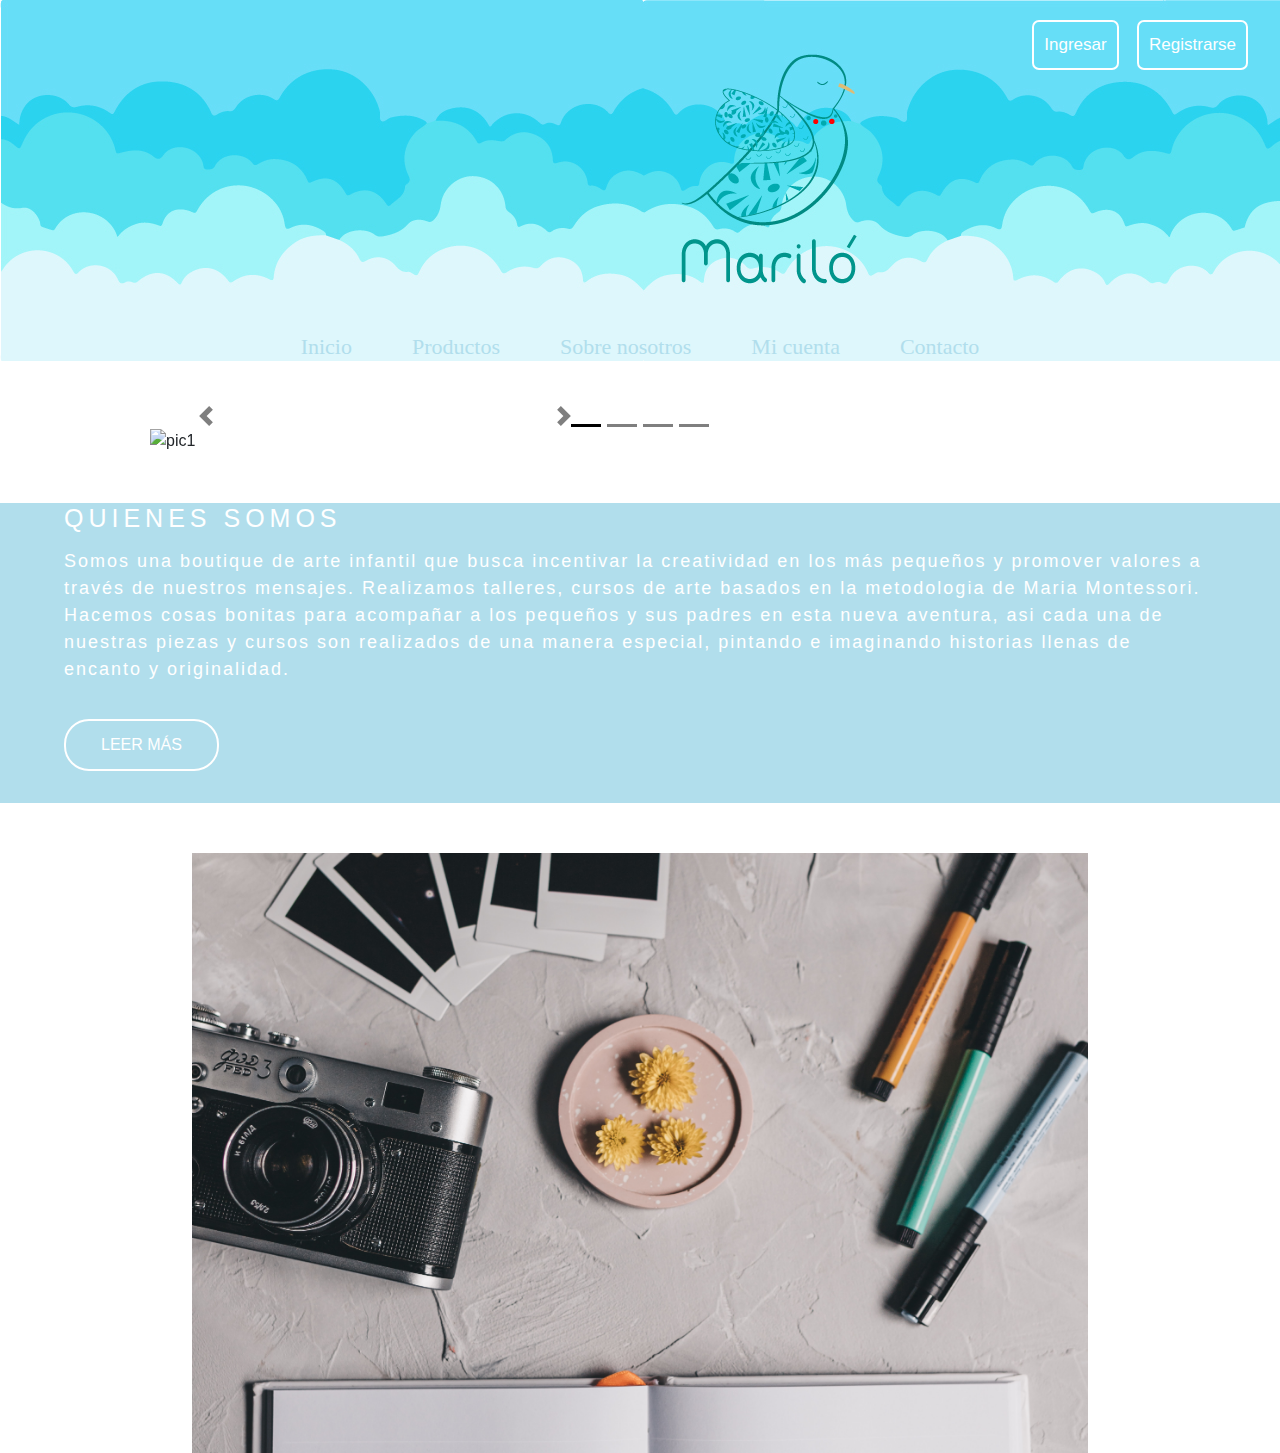
==== index.html @ e7c9cf76 "guardar cambios" ====
<!DOCTYPE html>
<html lang="en">
<head>
  <title>Bootstrap 4 Website Example</title>
  <meta charset="utf-8">
  <meta name="viewport" content="width=device-width, initial-scale=1">
  <link rel="stylesheet" href="https://maxcdn.bootstrapcdn.com/bootstrap/4.5.2/css/bootstrap.min.css">
  <script src="https://ajax.googleapis.com/ajax/libs/jquery/3.5.1/jquery.min.js"></script>
  <script src="https://cdnjs.cloudflare.com/ajax/libs/popper.js/1.16.0/umd/popper.min.js"></script>
  <script src="https://maxcdn.bootstrapcdn.com/bootstrap/4.5.2/js/bootstrap.min.js"></script>
  <style>
 
  </style>
</head>
<link rel="stylesheet" href="estilos.css">
<body>


    <header>
        <section class="banner">
            <div class="banner-container">
                <img src="./img/logo.jpg" alt="">
                <div class="btn-container">
                    <button  class="btn-banner">
                        
                        <a class="btn-banner-content" href="login.html">Ingresar</a>
                    </button>
                    
                    <button class="btn-banner" id="btn-registrar">
                        <a class="btn-banner-content" href="./registro.html">Registrarse</a>
                    </button>
                </div>

            </div>
        </section>
        <nav class="navegation">
            <ul class="navegation-content">
                <li class="navegation-content-item">
                    <a href="">Inicio</a>    
                </li>
                </li>
                <li class="navegation-content-item">
                    <a href="">Productos</a>    
                </li>
                </li>
                <li class="navegation-content-item">
                    <a href="">Sobre nosotros</a>    
                </li>
                <li class="navegation-content-item">
                    <a href="">Mi cuenta</a>    
                </li>
                <li class="navegation-content-item">
                    <a href="">Contacto</a>    
                </li>
                <!-- <li class="navegation-content-item">
                    <button id="btn-registrar">
                        <a href="./registro.html">Registrate</a>
                    </button>
                </li> -->
            </ul>
        </nav>
    </header>

    <!-- GALERIA1-->

    <title>Bootstrap Example</title>
    <meta charset="utf-8">
    <meta name="viewport" content="width=device-width, initial-scale=1">
    <link rel="stylesheet" href="https://maxcdn.bootstrapcdn.com/bootstrap/4.5.2/css/bootstrap.min.css">
    <script src="https://ajax.googleapis.com/ajax/libs/jquery/3.5.1/jquery.min.js"></script>
    <script src="https://cdnjs.cloudflare.com/ajax/libs/popper.js/1.16.0/umd/popper.min.js"></script>
    <script src="https://maxcdn.bootstrapcdn.com/bootstrap/4.5.2/js/bootstrap.min.js"></script>
    <style>
    /* Make the image fully responsive */

    </style>
  </head>
  <body>
   
  <div id="demo" class="carousel carousel slide" data-ride="carousel">
   
    <!-- Indicators -->
    <ul class="carousel-indicators">
      <li data-target="#demo" data-slide-to="0" class="active"></li>
      <li data-target="#demo" data-slide-to="1"></li>
      <li data-target="#demo" data-slide-to="2"></li>
      <li data-target="#demo" data-slide-to="3"></li>
    </ul>
   
    <!-- The slideshow -->
    <div class="carousel-inner">
      <div class="carousel-item active">
        <img src="C:\Users\carol\OneDrive\Escritorio\Marilo\img\G1.jpg" alt="pic1" width="800" height="300" >
      </div>
      <div class="carousel-item">
        <img src="C:\Users\carol\OneDrive\Escritorio\Marilo\img\G2.jpg" alt="pic2" width="800" height="300">
      </div>
      <div class="carousel-item">
        <img src="C:\Users\carol\OneDrive\Escritorio\Marilo\img\G3.jpg" alt="pic3" width="800" height="300">
      </div>
      <div class="carousel-item">
          <img src="C:\Users\carol\OneDrive\Escritorio\Marilo\img\G4.jpg" alt="pic4" width="1100" height="500">
        </div>
    </div>
   
    <!-- Left and right controls -->
    <a class="carousel-control-prev" href="#demo" data-slide="prev" >
      <span class="carousel-control-prev-icon"></span>
    </a>
    <a class="carousel-control-next" href="#demo" data-slide="next" >
      <span class="carousel-control-next-icon"></span>
    </a>
  </div>

  <section class="about-us">
    <div class="about-us-content">
        <h2 class="about-us-content-title">QUIENES SOMOS</h2>
        <p class="about-us-content-item">Somos una boutique de arte infantil que busca incentivar la creatividad en los más pequeños
            y promover valores a través de nuestros mensajes.
            Realizamos talleres, cursos de arte basados en la metodologia de Maria Montessori. Hacemos
            cosas bonitas para acompañar a los pequeños y sus padres en esta nueva aventura, asi cada
            una de nuestras piezas y cursos son realizados de una manera especial, pintando e imaginando
            historias llenas de encanto y originalidad.</p>
        <button class="about-us-content-button">leer más</button>    
    </div>
</section>
<section class="section-one">
    <div class="img-section-one">
    </div>
</section>
<footer></footer>
---- estilos.css ----
*{
    margin: 0;
    padding: 0;
    box-sizing: border-box;
}
body {
    font-family: 'Varela round', sans-serif;
}
/* ESTILOS PARA EL BANNER PRINCIPAL */
.banner{
    /* background-color: #B1DEEC !important; */
    /* width: 100%;  */
    min-width: 320px; 
    height: 230px;
    display: flex;
}
.banner-container {
    width: 100%;
    height: 100%;
}
   
/* ESTILOS PARA EL MENU DE NAVEGACIÓN */
.navegation {
    margin-top: 100px;
    width: 100%;
}
.navegation-content {
    display: flex;
    justify-content: center;
    margin-top: 50px;
}
.navegation-content-item {
    padding: 0 30px;
    list-style: none;  
}
.navegation-content-item:hover{
    /* -webkit-transform:scale(1.5);
    transform:scale(1.5); */
    cursor: pointer;
}
.navegation-content-item a {   
    text-decoration: none;
    color: #B1DEEC;
    font-size: 22px;
    font-family: Varela round;
}
.navegation-content-item a:hover {
    color:rgb(78, 78, 78);
    cursor: pointer;
    
}
button {
    border: none;
    background-color: none;
}

/* ESTILOS PARA LA GALERIA1 */
.carousel-inner img  {
    width: 60%;
    height: 60%;
    margin: 0 auto;
    margin-top: 50px;
    position: relative;
    left: 150px;
    right: 100px;
    border: 3px;
    
    }   

.carousel-control-next {
    filter: invert(100%);
    margin-right: 620px;
    
    } 

.carousel-control-prev {
    filter: invert(100%);
    margin-left: 110px;
    
}   

.carousel-indicators {
    filter: invert(100%);
    
    
    } 




/* ESTILOS CUERPO */
/* .section-one {
    width:100%;
    height: 1000px;
    display: flex;
} */

.img-section-one {
    width: 70%;
    height:600px;
    background-image: url("./img/img-section-one.jpg");
    background-position: center;
    background-size: cover;
    margin: 0 auto;
    margin-top: 50px;
}
.about-us {
    /* margin-top: 50px; */
    margin: 50px 0; 
    background-color: #B1DEEC;
    width: 100%;
    height: 300px;
}
.about-us-content {
    width: 90%;
    height: auto;
    margin: 0 auto;
    color: white;
}
.about-us-content-title{
    margin-bottom: 15px;
    letter-spacing: 5px;
    font-size:25px;
}
.about-us-content-item {
    letter-spacing: 2px;  
    font-size: 18px; 
}
.about-us-content-button {
    text-transform: uppercase;
    margin-top: 20px;
    padding: 12px 35px;
    border-radius: 25px;
    border: 2px solid white;
    color: white;
    background-color: inherit;
}
.about-us-content-button:hover {
    cursor: pointer;
    color: black;
    background-color: white;

}
.btn-container {
    position: absolute;
    top: 10px;
    right: 15px;
    padding: 10px; 
}
.btn-banner {
    padding: 10px;
    margin: 0 7px 0 7px;
    border-radius: 7px;
    background-color: transparent;
    color: white;
    border: 2px solid white;
    font-size: 17px;
}
.btn-banner:hover {
    cursor: pointer;
    color: black;
    background-color: white;
}
.btn-banner-content {
    text-decoration: none;
    color: inherit
} 

/* ESTILOS FORMULARIO */
.body2{
    background-image: linear-gradient(#64c8e6, #1b2ceb);    
    background-repeat: no-repeat;
    background-size: cover;
    color: white;
    height: 925px;
    font-family: 'Roboto', sans-serif;   
    font-size: 20px;
}
input[type=text], select {
  width: 100%;
  padding: 12px 20px;
  margin: 8px 0;
  /* display: inline-block; */
  border-radius: 8px;
  border: 2px solid black;
  background-color: transparent;
}
input[type=text]::placeholder {
    color: black;
    font-weight: bold;
}

input[type=submit] {
  width: 100%;
  background-color: #4CAF50;
  color: white;
  padding: 14px 20px;
  margin: 8px 0;
  border: none;
  border-radius: 4px;
  cursor: pointer;
}

input[type=submit]:hover {
  background-color: #45a049;
}
form label {
    margin: 0.3rem;
    color: white;
}
input[type=email] {
    width: 100%;
    padding: 14px 20px;
    margin-bottom: 10px;
    border-radius: 8px;
    border: 2px solid black;
    background-color: transparent;
}
input[type=email]::placeholder {
    color: black;
    font-weight: bold;
}

input[type=password] {
    width: 100%;
    padding: 14px 20px;
    margin-bottom: 10px;
    border-radius: 8px;
    border: 2px solid black;
    background-color: transparent;
}
input[type=password]::placeholder {
    color: black;
    font-weight: bold;
}
.content-form {
  width: 80%;
  max-width: 600px;
  margin: 0 auto;
  margin-top: 50px;
  height: 80%;
  /* border: 2px solid white; */
  border-radius: 7px;
  background-color: transparent;
  padding: 20px;
  box-shadow: 5px 5px 15px 5px #000000;
}
h3 {
  color: black;
  text-align: left;
  font-size: 30px;
  font-weight: bold;
  text-align:center;
  margin-bottom: 1.5em;
}
.bnt-return {
  width:100%;
  border: none;
  font-size: 20px;
  list-style: none;
  padding: 20px;
  color: white;
  background-color: #45a049
}
#btn-submit-form {
    width: 50%; 
    margin-bottom: 20px;
    background-color: transparent;
    border: 2px solid black;
    border-radius: 10px;
    font-size: 17px;
}
#btn-submit-form:hover {
    background-color:white;
    color: black;
    opacity: 0.8;
}
.bnt-return-container{
    display: flex;
    width:50%;
    /* margin: 0 auto; */
}
.bnt-return {
    /* justify-content:flex-end; */
    text-decoration: none;  
    margin-top: 10px; 
    text-align: center;
    border-radius: 10px;
    padding:14px 20px;
    background-color: transparent;
    border: 2px solid black;
    font-size: 17px;
}
.bnt-return:hover {
    background-color: white;
    color: black;
    opacity: 0.8;
}

.content-form form label {
    display: inline-block;
}

/* @media (min-width: 600px) {
    .content-form {
      width: 65%;
    }
  } */
  @media (max-width: 600px) {
    .btn-container {
      position: inherit;
      display: flex;
      justify-content: center    
    }
    .banner-container {
        height: 250px;
    }
    .about-us {
        height: 500px;
        margin: 0 auto;
        
    }
  }


/* ESTILOS VALIDACION */

.ocultar {
    display: none;
}
 
.mostrar {
    display: block;
}
/* ESTILOS PAGINA NOSOTROS */

.cuadro1 {
    
    height: 460px;
    background-color: rgb(62, 206, 250);
    font-family: 'Varela round';
    font-size: 25px;
    color: white;
    text-align: justify;
    border: 30px rgb(62, 206, 250);
    padding: 70px;
    margin: 20px;
    
}

.cuadro2 {
    
    height: 1000px;
    width: 1000px;
    font-family: 'Varela round';
    font-size: 20px;
    color: rgb(0, 0, 0);
    text-align: justify;
    border: 30px rgb(62, 206, 250);
    padding: 70px;
    
    
}
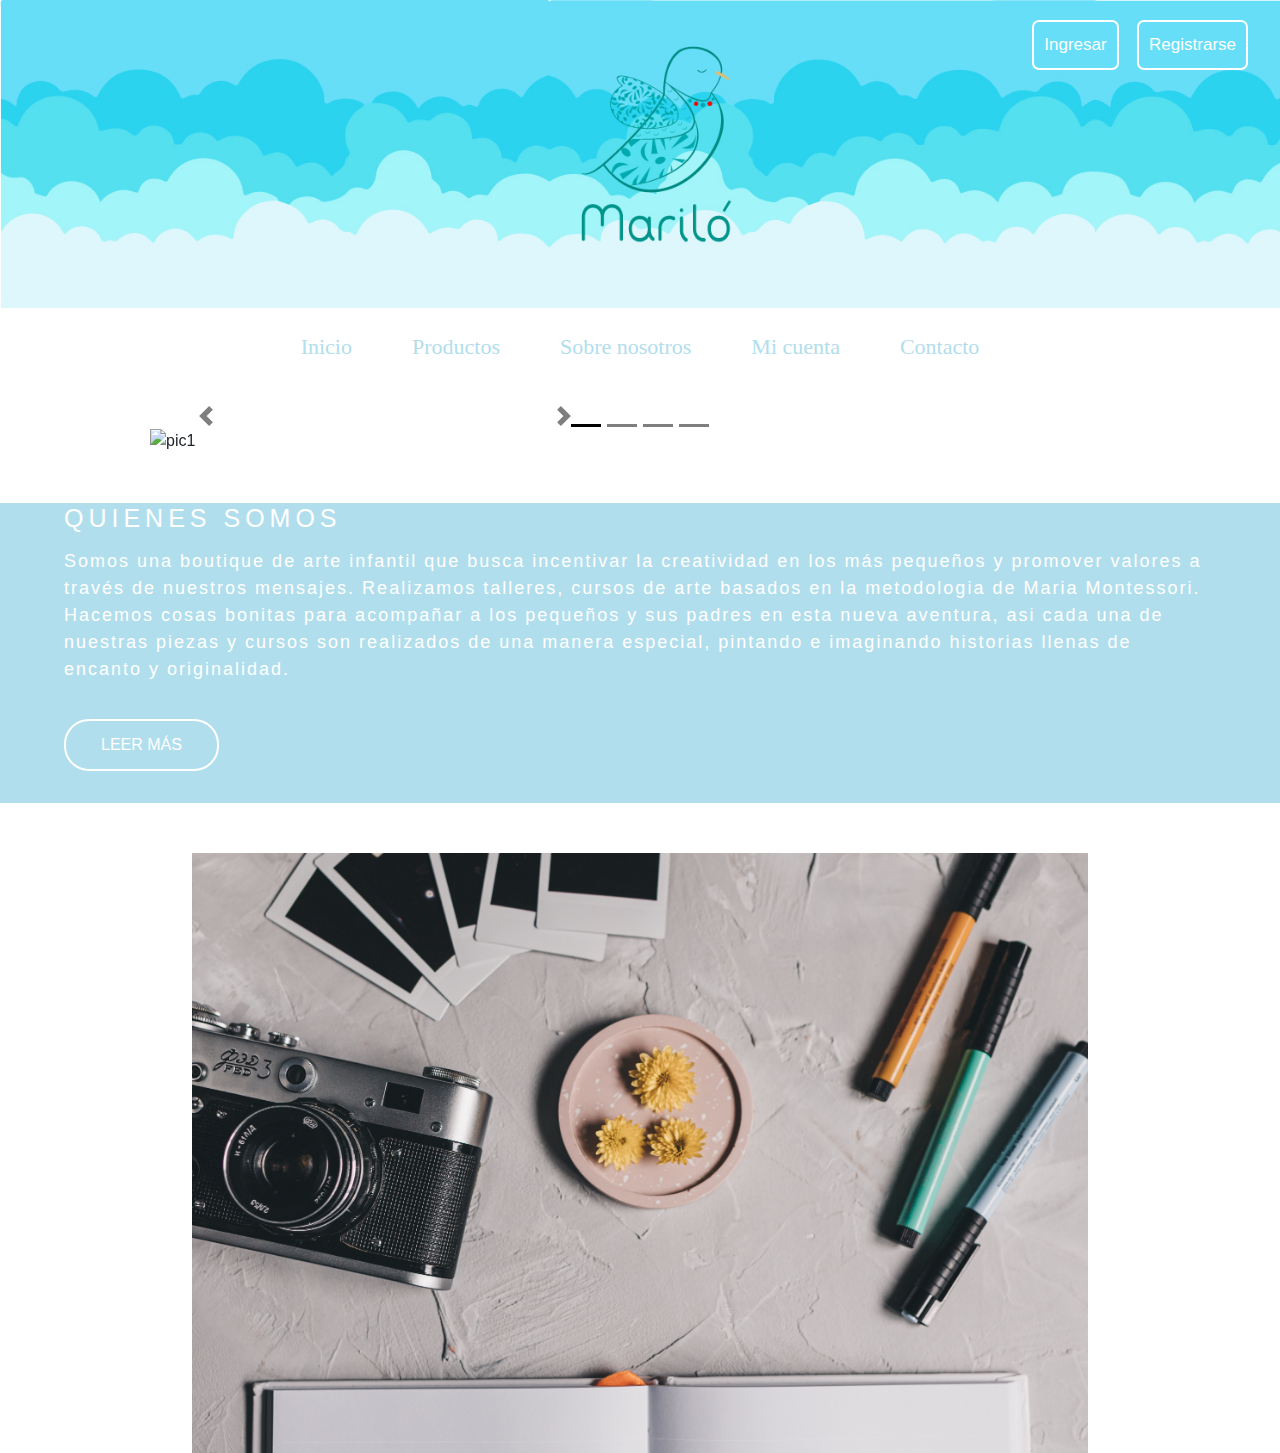
==== commit 23260bd5: "Merge branch 'master' of https://github.com/carlos-a-pv/Marilo" ====
--- a/index.html
+++ b/index.html
@@ -44,7 +44,7 @@
                 </li>
                 </li>
                 <li class="navegation-content-item">
-                    <a href="">Sobre nosotros</a>    
+                    <a href="./Sobrenosotros.html" target="_blank">Sobre nosotros</a>    
                 </li>
                 <li class="navegation-content-item">
                     <a href="">Mi cuenta</a>    
--- a/estilos.css
+++ b/estilos.css
@@ -17,6 +17,10 @@
 .banner-container {
     width: 100%;
     height: 100%;
+    
+}
+.banner-container img {
+    width: 100%;
 }
    
 /* ESTILOS PARA EL MENU DE NAVEGACIÓN */
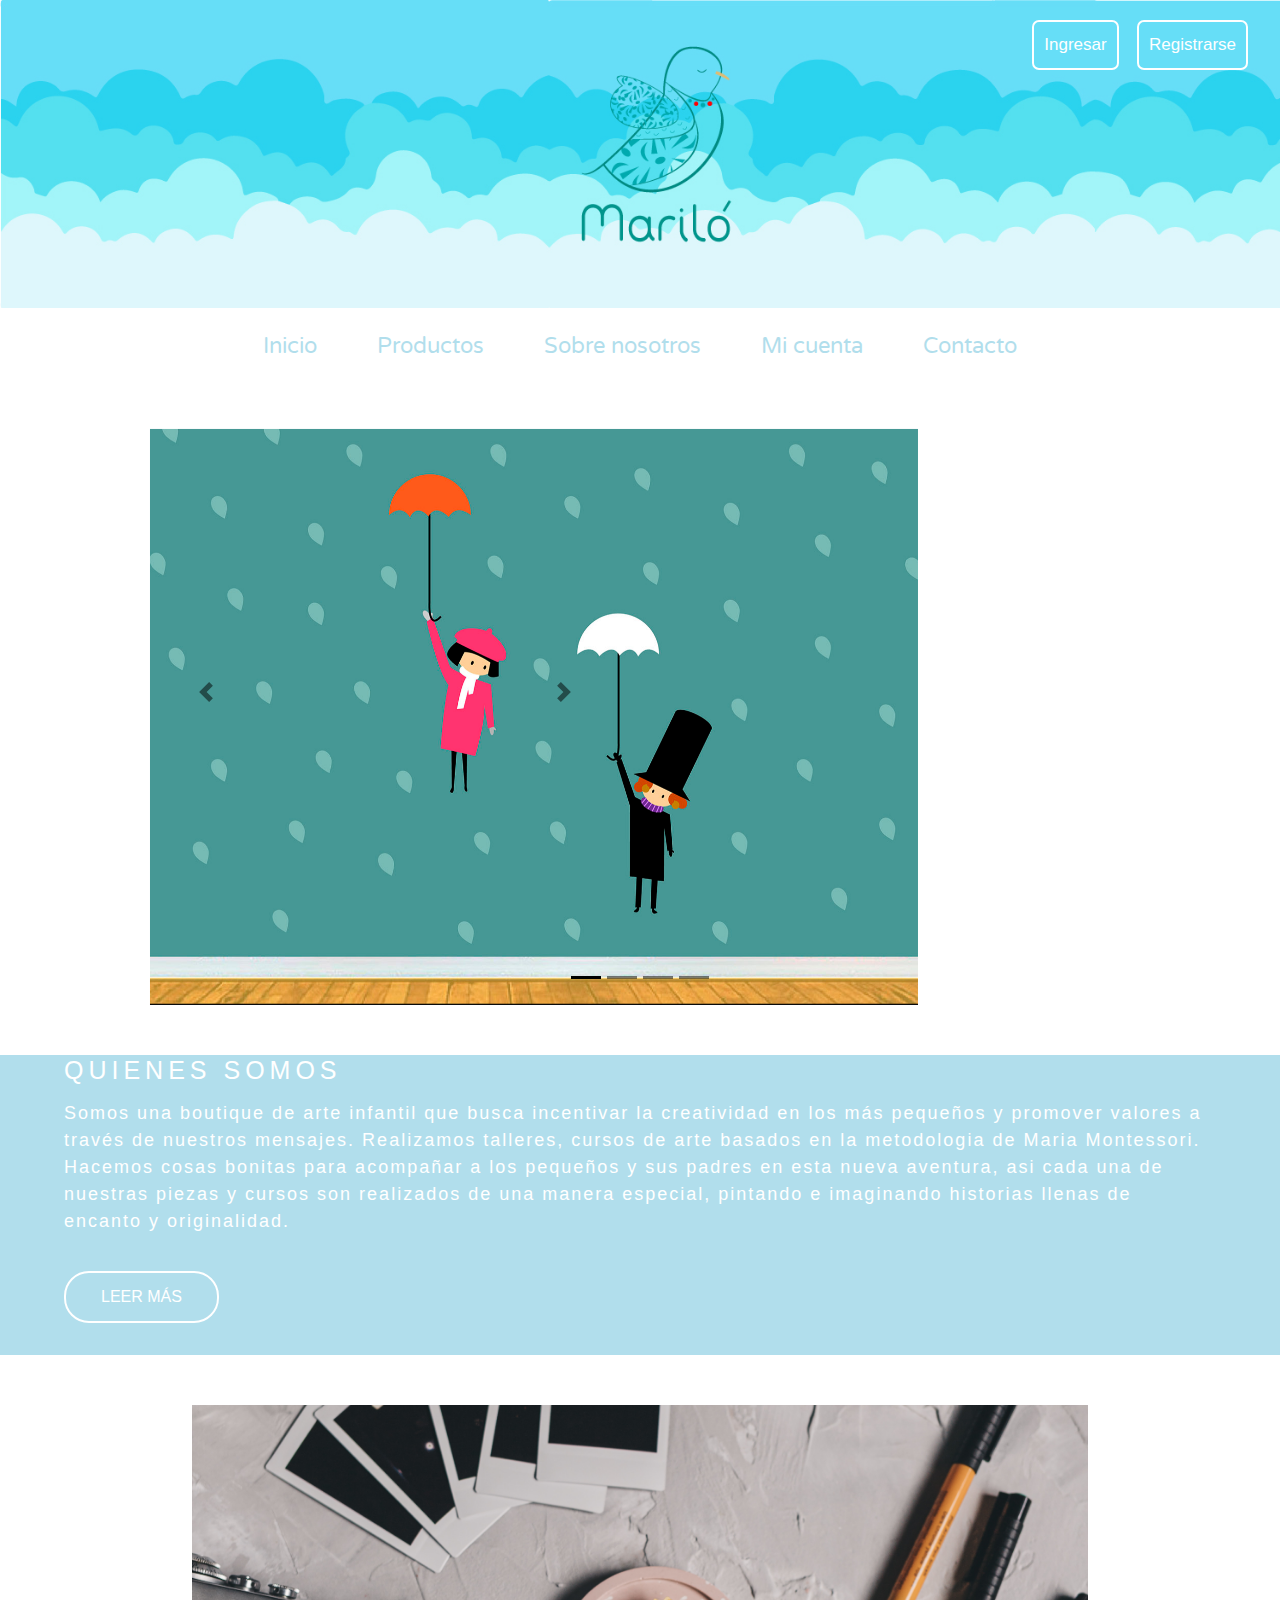
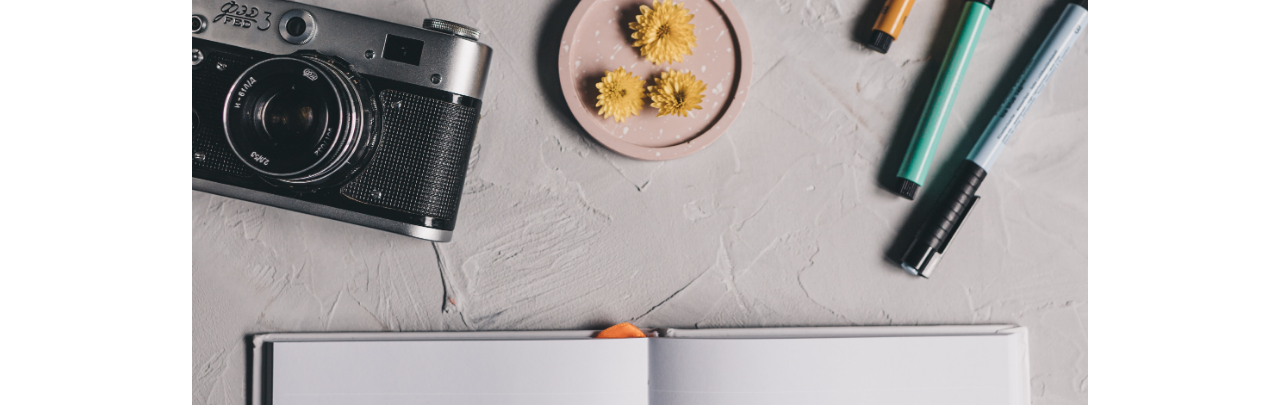
==== commit 1a29fbe1: "Arreglo ruta imagenes del carrusel" ====
--- a/index.html
+++ b/index.html
@@ -4,6 +4,9 @@
   <title>Bootstrap 4 Website Example</title>
   <meta charset="utf-8">
   <meta name="viewport" content="width=device-width, initial-scale=1">
+  <link rel="preconnect" href="https://fonts.googleapis.com">
+<link rel="preconnect" href="https://fonts.gstatic.com" crossorigin>
+<link href="https://fonts.googleapis.com/css2?family=Varela+Round&display=swap" rel="stylesheet">
   <link rel="stylesheet" href="https://maxcdn.bootstrapcdn.com/bootstrap/4.5.2/css/bootstrap.min.css">
   <script src="https://ajax.googleapis.com/ajax/libs/jquery/3.5.1/jquery.min.js"></script>
   <script src="https://cdnjs.cloudflare.com/ajax/libs/popper.js/1.16.0/umd/popper.min.js"></script>
@@ -30,7 +33,6 @@
                         <a class="btn-banner-content" href="./registro.html">Registrarse</a>
                     </button>
                 </div>
-
             </div>
         </section>
         <nav class="navegation">
@@ -61,7 +63,9 @@
         </nav>
     </header>
 
-    <!-- GALERIA1-->
+
+
+<!-- GALERIA1-->
 
     <title>Bootstrap Example</title>
     <meta charset="utf-8">
@@ -90,16 +94,16 @@
     <!-- The slideshow -->
     <div class="carousel-inner">
       <div class="carousel-item active">
-        <img src="C:\Users\carol\OneDrive\Escritorio\Marilo\img\G1.jpg" alt="pic1" width="800" height="300" >
+        <img src="./img/G1.jpg" alt="pic1" width="800" height="300" >
       </div>
       <div class="carousel-item">
-        <img src="C:\Users\carol\OneDrive\Escritorio\Marilo\img\G2.jpg" alt="pic2" width="800" height="300">
+        <img src="./img/G2.jpg" alt="pic2" width="800" height="300">
       </div>
       <div class="carousel-item">
-        <img src="C:\Users\carol\OneDrive\Escritorio\Marilo\img\G3.jpg" alt="pic3" width="800" height="300">
+        <img src="./img/G3.jpg" alt="pic3" width="800" height="300">
       </div>
       <div class="carousel-item">
-          <img src="C:\Users\carol\OneDrive\Escritorio\Marilo\img\G4.jpg" alt="pic4" width="1100" height="500">
+          <img src="./img/G4.jpg" alt="pic4" width="1100" height="500">
         </div>
     </div>
    
@@ -111,21 +115,32 @@
       <span class="carousel-control-next-icon"></span>
     </a>
   </div>
+  
+  
+ 
 
-  <section class="about-us">
-    <div class="about-us-content">
-        <h2 class="about-us-content-title">QUIENES SOMOS</h2>
-        <p class="about-us-content-item">Somos una boutique de arte infantil que busca incentivar la creatividad en los más pequeños
-            y promover valores a través de nuestros mensajes.
-            Realizamos talleres, cursos de arte basados en la metodologia de Maria Montessori. Hacemos
-            cosas bonitas para acompañar a los pequeños y sus padres en esta nueva aventura, asi cada
-            una de nuestras piezas y cursos son realizados de una manera especial, pintando e imaginando
-            historias llenas de encanto y originalidad.</p>
-        <button class="about-us-content-button">leer más</button>    
-    </div>
-</section>
-<section class="section-one">
-    <div class="img-section-one">
-    </div>
-</section>
-<footer></footer>+
+
+</body>
+</html>
+    <section class="about-us">
+        <div class="about-us-content">
+            <h2 class="about-us-content-title">QUIENES SOMOS</h2>
+            <p class="about-us-content-item">Somos una boutique de arte infantil que busca incentivar la creatividad en los más pequeños
+                y promover valores a través de nuestros mensajes.
+                Realizamos talleres, cursos de arte basados en la metodologia de Maria Montessori. Hacemos
+                cosas bonitas para acompañar a los pequeños y sus padres en esta nueva aventura, asi cada
+                una de nuestras piezas y cursos son realizados de una manera especial, pintando e imaginando
+                historias llenas de encanto y originalidad.</p>
+            <button class="about-us-content-button">leer más</button>    
+        </div>
+    </section>
+    <section class="section-one">
+        <div class="img-section-one">
+        </div>
+    </section>
+    <footer></footer>
+
+
+</body>
+</html>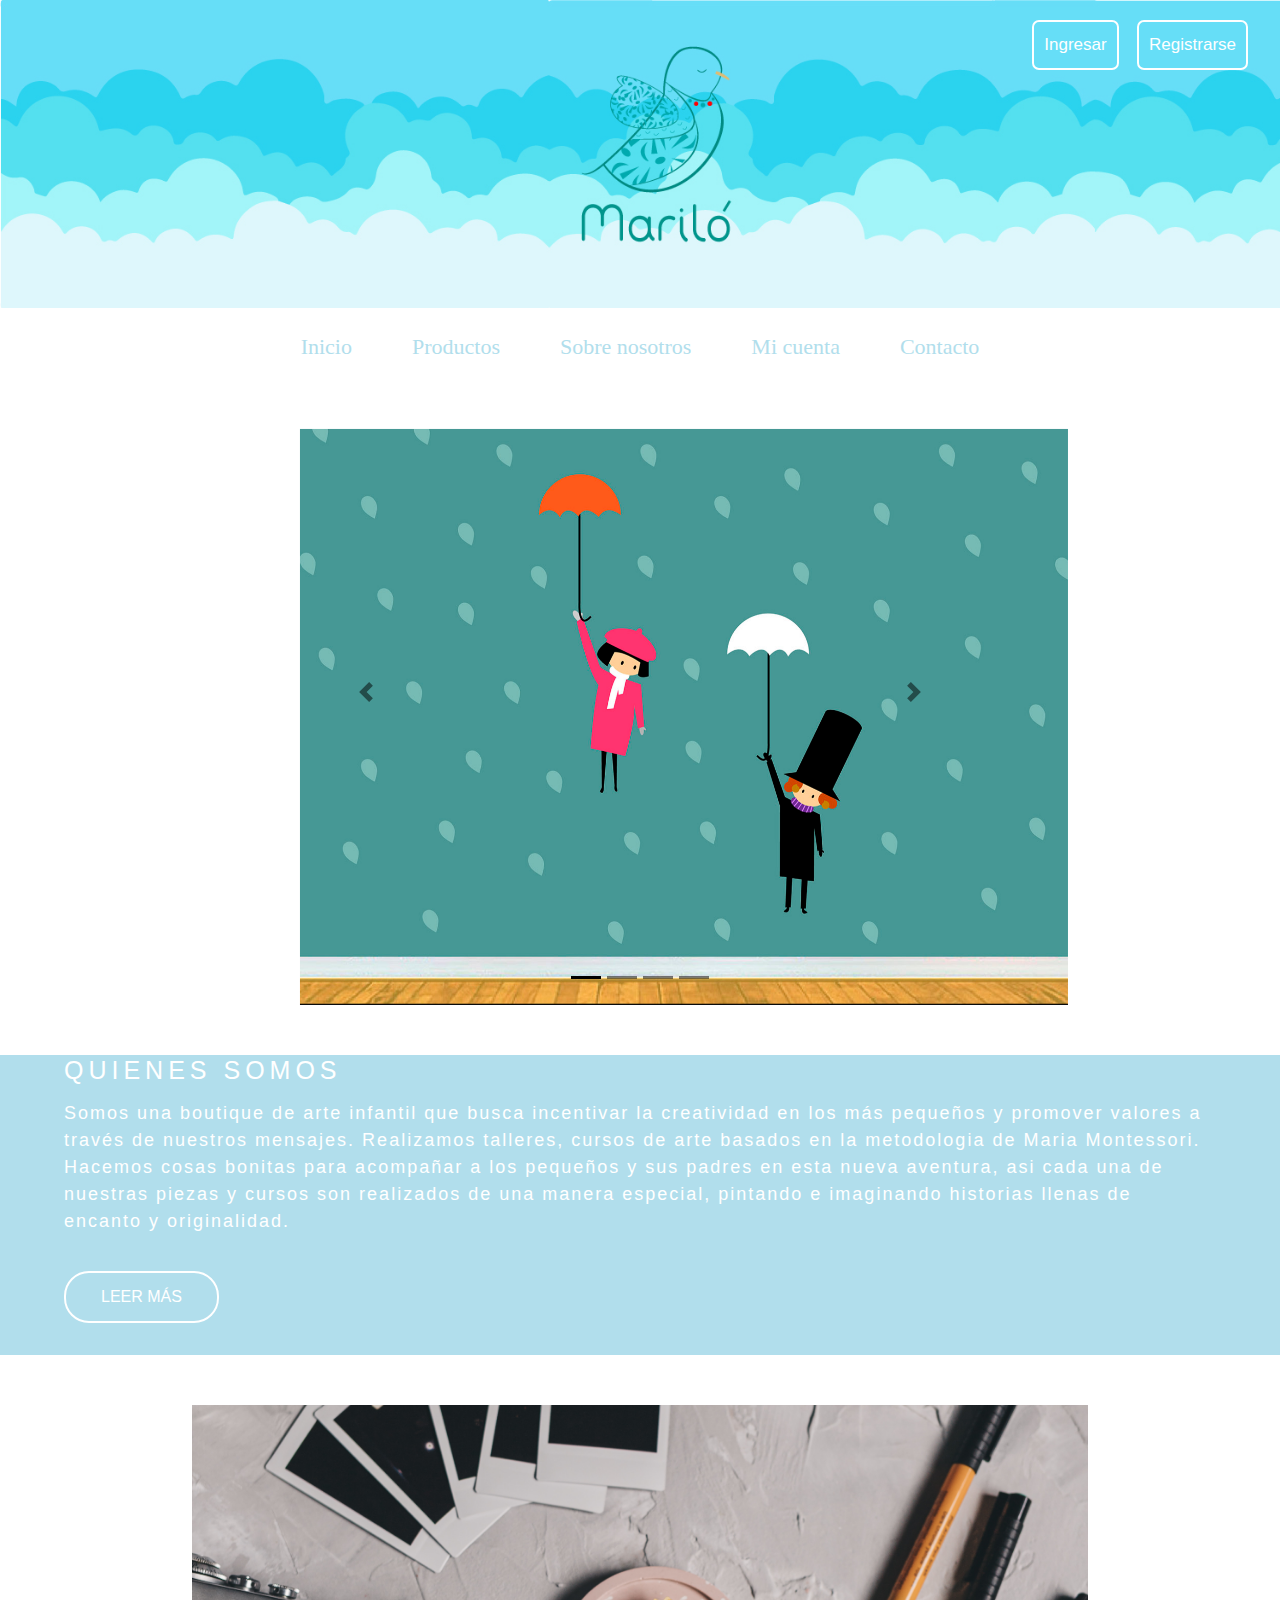
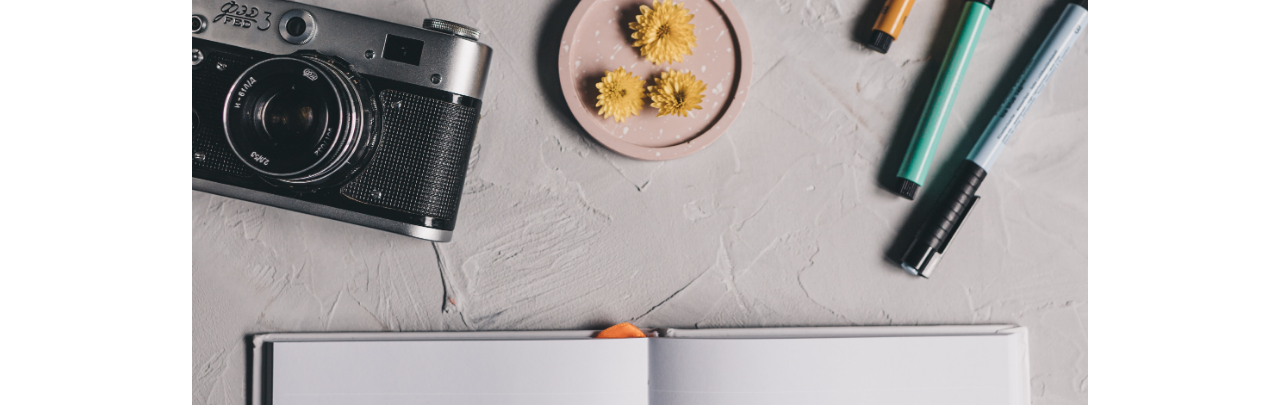
==== commit 4527da3b: "guardar cambios" ====
--- a/index.html
+++ b/index.html
@@ -4,9 +4,6 @@
   <title>Bootstrap 4 Website Example</title>
   <meta charset="utf-8">
   <meta name="viewport" content="width=device-width, initial-scale=1">
-  <link rel="preconnect" href="https://fonts.googleapis.com">
-<link rel="preconnect" href="https://fonts.gstatic.com" crossorigin>
-<link href="https://fonts.googleapis.com/css2?family=Varela+Round&display=swap" rel="stylesheet">
   <link rel="stylesheet" href="https://maxcdn.bootstrapcdn.com/bootstrap/4.5.2/css/bootstrap.min.css">
   <script src="https://ajax.googleapis.com/ajax/libs/jquery/3.5.1/jquery.min.js"></script>
   <script src="https://cdnjs.cloudflare.com/ajax/libs/popper.js/1.16.0/umd/popper.min.js"></script>
@@ -33,6 +30,7 @@
                         <a class="btn-banner-content" href="./registro.html">Registrarse</a>
                     </button>
                 </div>
+
             </div>
         </section>
         <nav class="navegation">
@@ -46,13 +44,13 @@
                 </li>
                 </li>
                 <li class="navegation-content-item">
-                    <a href="./Sobrenosotros.html" target="_blank">Sobre nosotros</a>    
+                    <a href="./Sobrenosotros.html">Sobre nosotros</a>    
                 </li>
                 <li class="navegation-content-item">
-                    <a href="">Mi cuenta</a>    
+                    <a href="./micuenta.html">Mi cuenta</a>    
                 </li>
                 <li class="navegation-content-item">
-                    <a href="">Contacto</a>    
+                    <a href="./contacto.html">Contacto</a>    
                 </li>
                 <!-- <li class="navegation-content-item">
                     <button id="btn-registrar">
@@ -63,10 +61,8 @@
         </nav>
     </header>
 
-
-
-<!-- GALERIA1-->
-
+    <!-- GALERIA1-->
+    <div class="galeria1">
     <title>Bootstrap Example</title>
     <meta charset="utf-8">
     <meta name="viewport" content="width=device-width, initial-scale=1">
@@ -94,16 +90,16 @@
     <!-- The slideshow -->
     <div class="carousel-inner">
       <div class="carousel-item active">
-        <img src="./img/G1.jpg" alt="pic1" width="800" height="300" >
+        <img src="img/G1.jpg" alt="pic1" width="800" height="300" >
       </div>
       <div class="carousel-item">
-        <img src="./img/G2.jpg" alt="pic2" width="800" height="300">
+        <img src="img/G2.jpg" alt="pic2" width="800" height="300">
       </div>
       <div class="carousel-item">
-        <img src="./img/G3.jpg" alt="pic3" width="800" height="300">
+        <img src="img/G3.jpg" alt="pic3" width="800" height="300">
       </div>
       <div class="carousel-item">
-          <img src="./img/G4.jpg" alt="pic4" width="1100" height="500">
+          <img src="img/G1.jpg" alt="pic4" width="1100" height="500">
         </div>
     </div>
    
@@ -115,32 +111,23 @@
       <span class="carousel-control-next-icon"></span>
     </a>
   </div>
-  
-  
- 
+  </div>
 
 
-
-</body>
-</html>
-    <section class="about-us">
-        <div class="about-us-content">
-            <h2 class="about-us-content-title">QUIENES SOMOS</h2>
-            <p class="about-us-content-item">Somos una boutique de arte infantil que busca incentivar la creatividad en los más pequeños
-                y promover valores a través de nuestros mensajes.
-                Realizamos talleres, cursos de arte basados en la metodologia de Maria Montessori. Hacemos
-                cosas bonitas para acompañar a los pequeños y sus padres en esta nueva aventura, asi cada
-                una de nuestras piezas y cursos son realizados de una manera especial, pintando e imaginando
-                historias llenas de encanto y originalidad.</p>
-            <button class="about-us-content-button">leer más</button>    
-        </div>
-    </section>
-    <section class="section-one">
-        <div class="img-section-one">
-        </div>
-    </section>
-    <footer></footer>
-
-
-</body>
-</html>+  <section class="about-us">
+    <div class="about-us-content">
+        <h2 class="about-us-content-title">QUIENES SOMOS</h2>
+        <p class="about-us-content-item">Somos una boutique de arte infantil que busca incentivar la creatividad en los más pequeños
+            y promover valores a través de nuestros mensajes.
+            Realizamos talleres, cursos de arte basados en la metodologia de Maria Montessori. Hacemos
+            cosas bonitas para acompañar a los pequeños y sus padres en esta nueva aventura, asi cada
+            una de nuestras piezas y cursos son realizados de una manera especial, pintando e imaginando
+            historias llenas de encanto y originalidad.</p>
+        <button class="about-us-content-button">leer más</button>    
+    </div>
+</section>
+<section class="section-one">
+    <div class="img-section-one">
+    </div>
+</section>
+<footer></footer>--- a/estilos.css
+++ b/estilos.css
@@ -65,21 +65,22 @@
     margin: 0 auto;
     margin-top: 50px;
     position: relative;
-    left: 150px;
+    left: 300px;
     right: 100px;
     border: 3px;
+    background-position: center;
     
     }   
 
 .carousel-control-next {
     filter: invert(100%);
-    margin-right: 620px;
+    margin-right: 270px;
     
     } 
 
 .carousel-control-prev {
     filter: invert(100%);
-    margin-left: 110px;
+    margin-left: 270px;
     
 }   
 
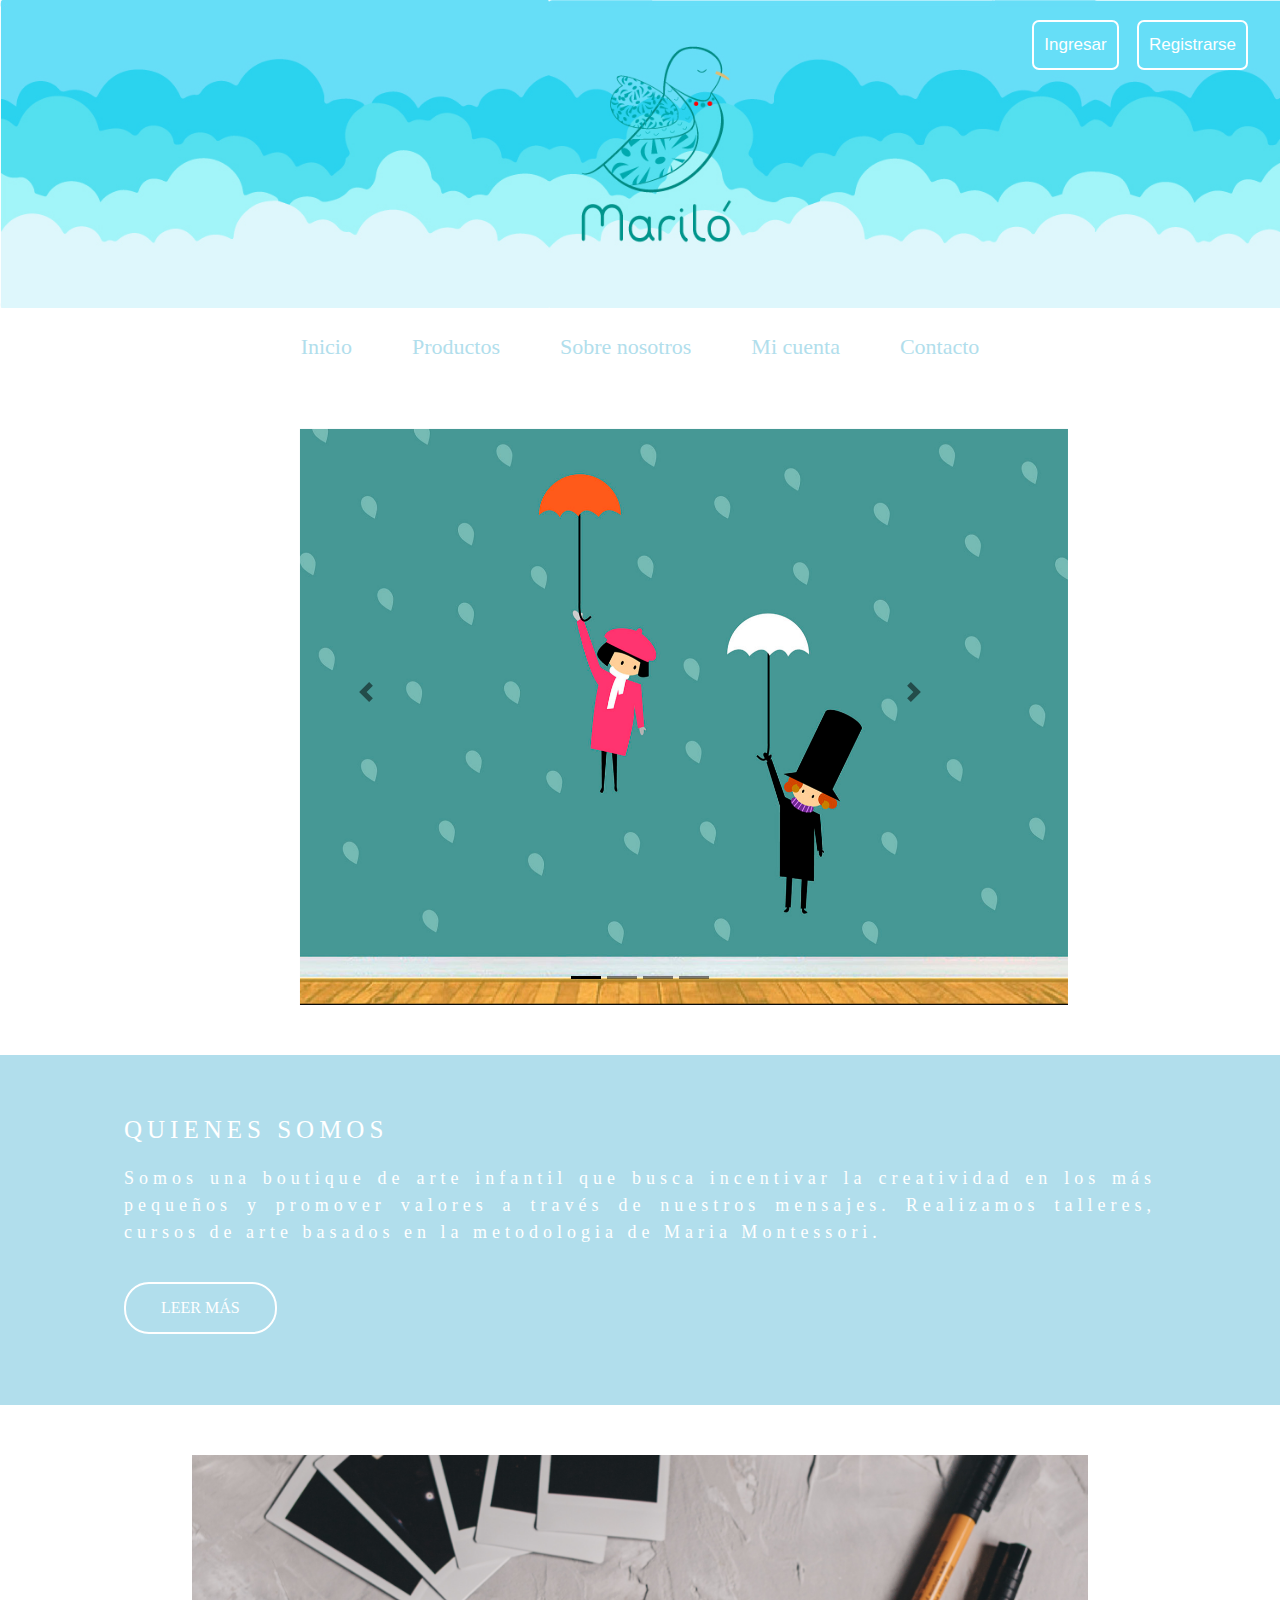
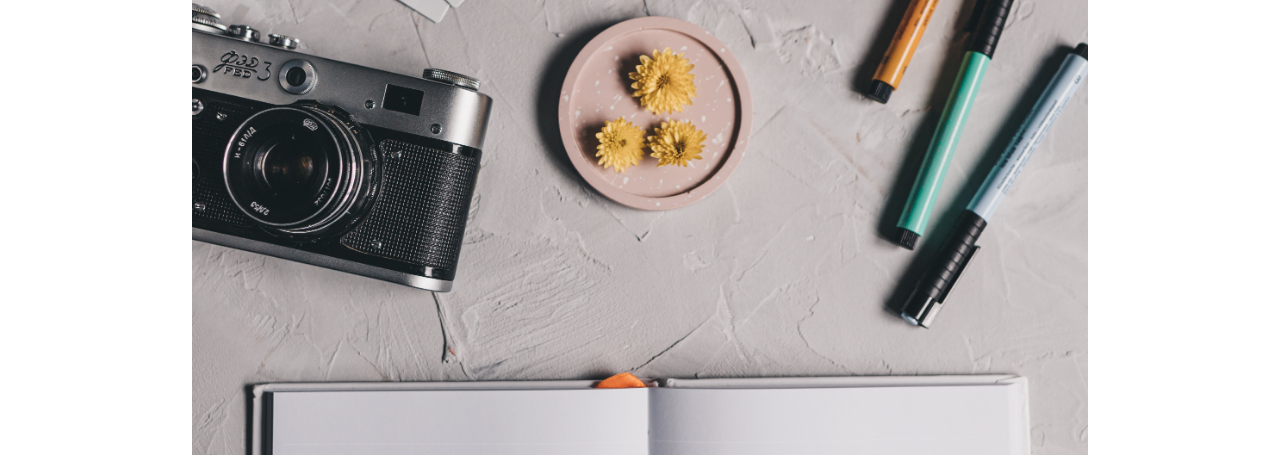
==== commit 69fd5dc9: "cambio de nombre index" ====
--- a/index.html
+++ b/index.html
@@ -36,7 +36,7 @@
         <nav class="navegation">
             <ul class="navegation-content">
                 <li class="navegation-content-item">
-                    <a href="">Inicio</a>    
+                    <a href="./index.html">Inicio</a>    
                 </li>
                 </li>
                 <li class="navegation-content-item">
@@ -99,7 +99,7 @@
         <img src="img/G3.jpg" alt="pic3" width="800" height="300">
       </div>
       <div class="carousel-item">
-          <img src="img/G1.jpg" alt="pic4" width="1100" height="500">
+          <img src="img/G4.jpg" alt="pic4" width="1100" height="500">
         </div>
     </div>
    
@@ -119,11 +119,20 @@
         <h2 class="about-us-content-title">QUIENES SOMOS</h2>
         <p class="about-us-content-item">Somos una boutique de arte infantil que busca incentivar la creatividad en los más pequeños
             y promover valores a través de nuestros mensajes.
-            Realizamos talleres, cursos de arte basados en la metodologia de Maria Montessori. Hacemos
-            cosas bonitas para acompañar a los pequeños y sus padres en esta nueva aventura, asi cada
-            una de nuestras piezas y cursos son realizados de una manera especial, pintando e imaginando
-            historias llenas de encanto y originalidad.</p>
-        <button class="about-us-content-button">leer más</button>    
+            Realizamos talleres, cursos de arte basados en la metodologia de Maria Montessori. </p>
+        <button class="about-us-content-button" ></a>leer más</button>
+        
+        
+          
+          
+
+
+
+
+
+
+
+
     </div>
 </section>
 <section class="section-one">
--- a/estilos.css
+++ b/estilos.css
@@ -114,22 +114,28 @@
     margin: 50px 0; 
     background-color: #B1DEEC;
     width: 100%;
-    height: 300px;
+    height: 350px;
 }
 .about-us-content {
     width: 90%;
     height: auto;
     margin: 0 auto;
     color: white;
+    font-family: 'Varela round';
+    text-align: justify;
+    padding: 60px;
+    
 }
 .about-us-content-title{
-    margin-bottom: 15px;
+    margin-bottom: 20px;
     letter-spacing: 5px;
     font-size:25px;
+    font-family: 'Varela round';
 }
 .about-us-content-item {
-    letter-spacing: 2px;  
-    font-size: 18px; 
+    letter-spacing: 5px;  
+    font-size: 18px;
+    font-family: 'Varela round'; 
 }
 .about-us-content-button {
     text-transform: uppercase;
@@ -341,7 +347,7 @@
 
 .cuadro1 {
     
-    height: 460px;
+    height: 498px;
     background-color: rgb(62, 206, 250);
     font-family: 'Varela round';
     font-size: 25px;
@@ -349,7 +355,8 @@
     text-align: justify;
     border: 30px rgb(62, 206, 250);
     padding: 70px;
-    margin: 20px;
+    margin: 10px;
+    letter-spacing: 1px; 
     
 }
 
@@ -363,7 +370,7 @@
     text-align: justify;
     border: 30px rgb(62, 206, 250);
     padding: 70px;
-    
-    
-}
-
+    background-position: center;
+    
+    
+}
